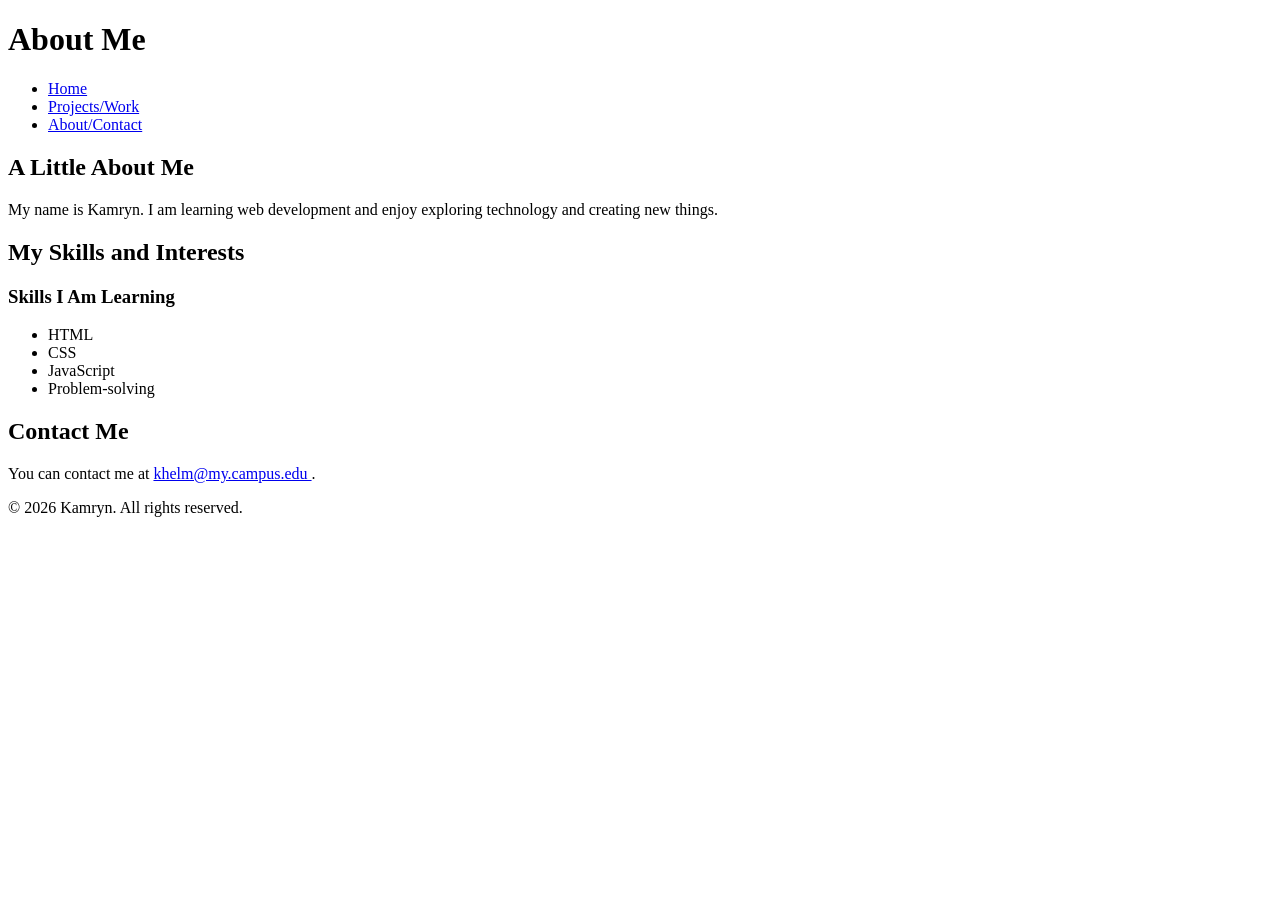
==== about.html @ 4e9c49fb "Add files via upload" ====
<!DOCTYPE html>
<html lang="en">
<head>
    <meta charset="UTF-8">
    <meta name="viewport" content="width=device-width, initial-scale=1.0">
    <title>About and Contact | My Portfolio</title>
</head>
<body>
    <header>
        <h1>About Me</h1>

        <nav aria-label="Main navigation">
            <ul>
                <li><a href="index.html">Home</a></li>
                <li><a href="projects.html">Projects/Work</a></li>
                <li><a href="about.html">About/Contact</a></li>
            </ul>
        </nav>
    </header>

    <main>
        <section>
            <h2>A Little About Me</h2>
            <p>
                My name is Kamryn. I am learning web development
                and enjoy exploring technology and creating new things.
            </p>
        </section>

        <section>
            <h2>My Skills and Interests</h2>

            <h3>Skills I Am Learning</h3>
            <ul>
                <li>HTML</li>
                <li>CSS</li>
                <li>JavaScript</li>
                <li>Problem-solving</li>
            </ul>
        </section>

        <section>
            <h2>Contact Me</h2>
            <p>
                You can contact me at
                <a href="khelm@my.campus.edu">
                    khelm@my.campus.edu
                </a>.
            </p>
        </section>
    </main>

    <footer>
        <p>&copy; 2026 Kamryn. All rights reserved.</p>
    </footer>
</body>
</html>
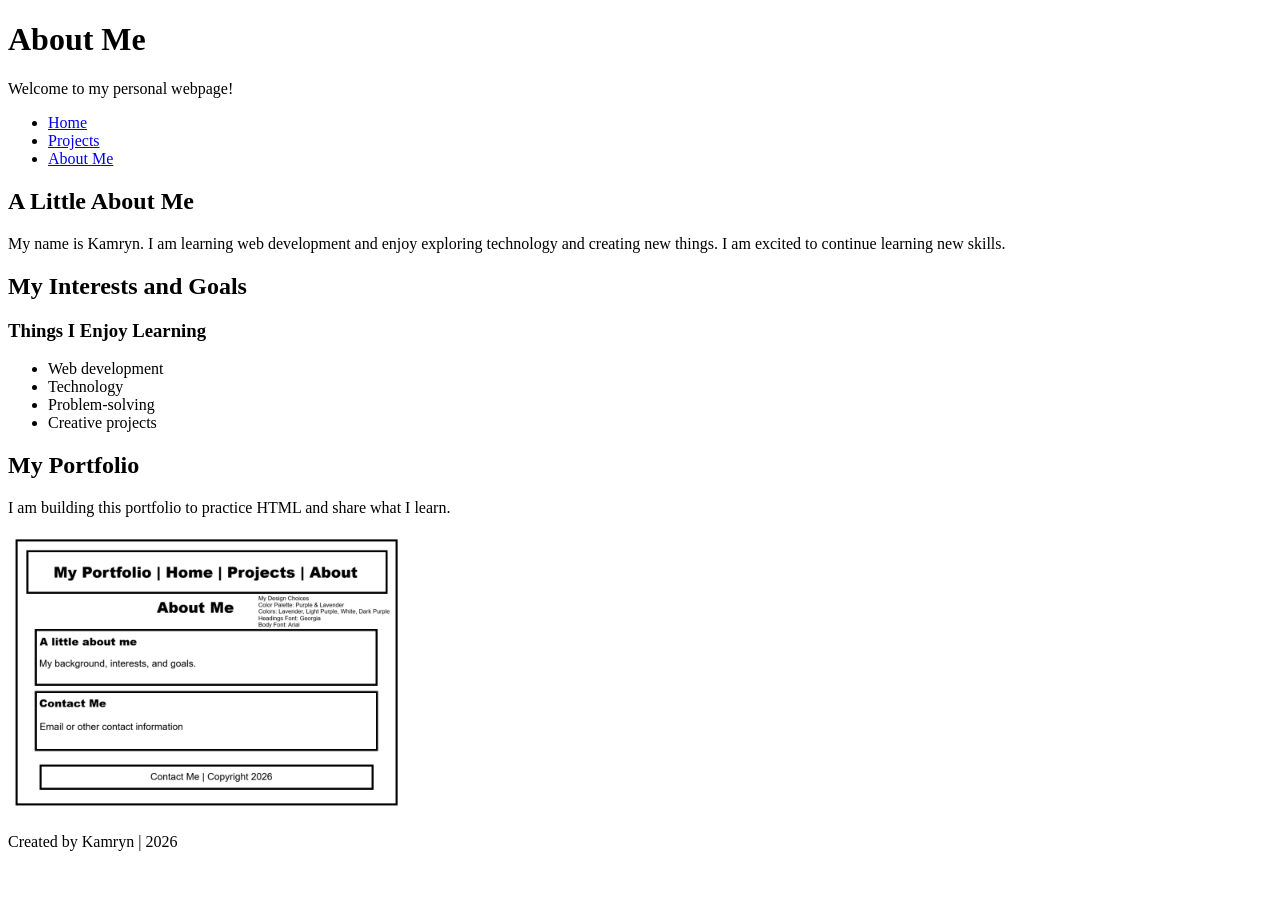
==== commit 3c69ef74: "Revise About Me page content and layout Updated the About Me page with new content and structure." ====
--- a/about.html
+++ b/about.html
@@ -4,20 +4,22 @@
 <head>
     <meta charset="UTF-8">
     <meta name="viewport" content="width=device-width, initial-scale=1.0">
-    <title>About and Contact | My Portfolio</title>
+    <title>About Me | My Portfolio</title>
 </head>
 <body>
+
     <header>
         <h1>About Me</h1>
+        <p>Welcome to my personal webpage!</p>
+    </header>
 
-        <nav aria-label="Main navigation">
-            <ul>
-                <li><a href="index.html">Home</a></li>
-                <li><a href="projects.html">Projects/Work</a></li>
-                <li><a href="about.html">About/Contact</a></li>
-            </ul>
-        </nav>
-    </header>
+    <nav>
+        <ul>
+            <li><a href="index.html">Home</a></li>
+            <li><a href="projects.html">Projects</a></li>
+            <li><a href="about.html">About Me</a></li>
+        </ul>
+    </nav>
 
     <main>
         <section>
@@ -25,34 +27,40 @@
             <p>
                 My name is Kamryn. I am learning web development
                 and enjoy exploring technology and creating new things.
+                I am excited to continue learning new skills.
             </p>
         </section>
 
         <section>
-            <h2>My Skills and Interests</h2>
-
-            <h3>Skills I Am Learning</h3>
-            <ul>
-                <li>HTML</li>
-                <li>CSS</li>
-                <li>JavaScript</li>
-                <li>Problem-solving</li>
-            </ul>
+            <h2>My Interests and Goals</h2>
+            <article>
+                <h3>Things I Enjoy Learning</h3>
+                <ul>
+                    <li>Web development</li>
+                    <li>Technology</li>
+                    <li>Problem-solving</li>
+                    <li>Creative projects</li>
+                </ul>
+            </article>
         </section>
 
         <section>
-            <h2>Contact Me</h2>
+            <h2>My Portfolio</h2>
             <p>
-                You can contact me at
-                <a href="khelm@my.campus.edu">
-                    khelm@my.campus.edu
-                </a>.
+                I am building this portfolio to practice HTML
+                and share what I learn.
             </p>
+            <img
+                src="about-contact-wireframe.png"
+                alt="Wireframe sketch showing the planned layout of my about and contact webpage"
+                width="400"
+            >
         </section>
     </main>
 
     <footer>
-        <p>&copy; 2026 Kamryn. All rights reserved.</p>
+        <p>Created by Kamryn | 2026</p>
     </footer>
+
 </body>
 </html>
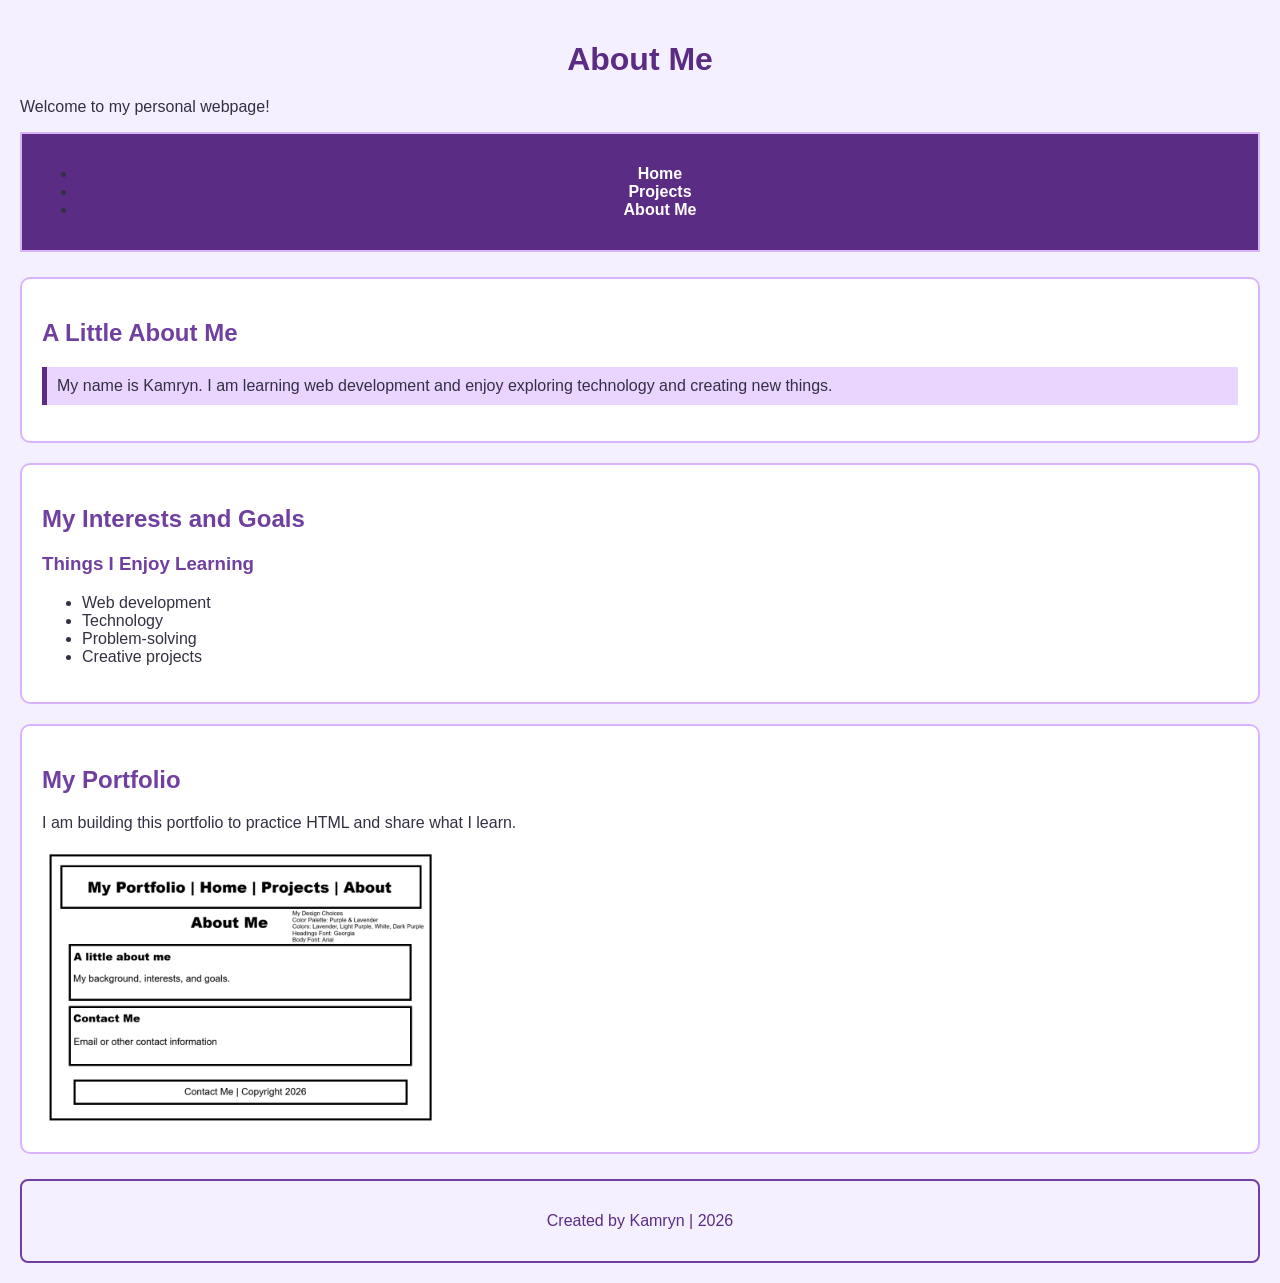
==== commit cad5e3e7: "Add files via upload" ====
--- a/about.html
+++ b/about.html
@@ -5,6 +5,7 @@
     <meta charset="UTF-8">
     <meta name="viewport" content="width=device-width, initial-scale=1.0">
     <title>About Me | My Portfolio</title>
+    <link rel="stylesheet" href="style.css">
 </head>
 <body>
 
@@ -24,11 +25,7 @@
     <main>
         <section>
             <h2>A Little About Me</h2>
-            <p>
-                My name is Kamryn. I am learning web development
-                and enjoy exploring technology and creating new things.
-                I am excited to continue learning new skills.
-            </p>
+           <p class="highlight">My name is Kamryn. I am learning web development and enjoy exploring technology and creating new things.</p>
         </section>
 
         <section>
@@ -58,9 +55,9 @@
         </section>
     </main>
 
-    <footer>
-        <p>Created by Kamryn | 2026</p>
-    </footer>
+   <footer id="contact">
+    <p>Created by Kamryn | 2026</p>
+</footer>
 
 </body>
 </html>
--- a/style.css
+++ b/style.css
@@ -0,0 +1,71 @@
+
+/* Overall page style */
+body {
+    background-color: #F5F0FF;
+    color: #333044;
+    font-family: Arial, sans-serif;
+    margin: 0;
+    padding: 20px;
+}
+
+/* Main heading */
+h1 {
+    color: #5B2C83;
+    text-align: center;
+    margin-bottom: 20px;
+}
+
+/* Other headings */
+h2, h3 {
+    color: #7040A0;
+    margin-top: 20px;
+}
+
+/* Navigation area */
+nav {
+    background-color: #5B2C83;
+    padding: 15px;
+    margin-bottom: 25px;
+    border: 2px solid #D8B4FE;
+    text-align: center;
+}
+
+/* Navigation links */
+nav a {
+    color: #FFFFFF;
+    margin: 0 12px;
+    text-decoration: none;
+    font-weight: bold;
+}
+
+/* Content sections */
+section {
+    background-color: #FFFFFF;
+    margin: 20px 0;
+    padding: 20px;
+    border: 2px solid #D8B4FE;
+    border-radius: 10px;
+}
+
+/* Class selector */
+.highlight {
+    background-color: #E9D5FF;
+    padding: 10px;
+    border-left: 5px solid #5B2C83;
+}
+
+/* ID selector */
+#contact {
+    margin-top: 25px;
+    padding: 15px;
+    border: 2px solid #7040A0;
+    border-radius: 8px;
+}
+
+/* Footer */
+footer {
+    text-align: center;
+    margin-top: 30px;
+    padding: 15px;
+    color: #5B2C83;
+}
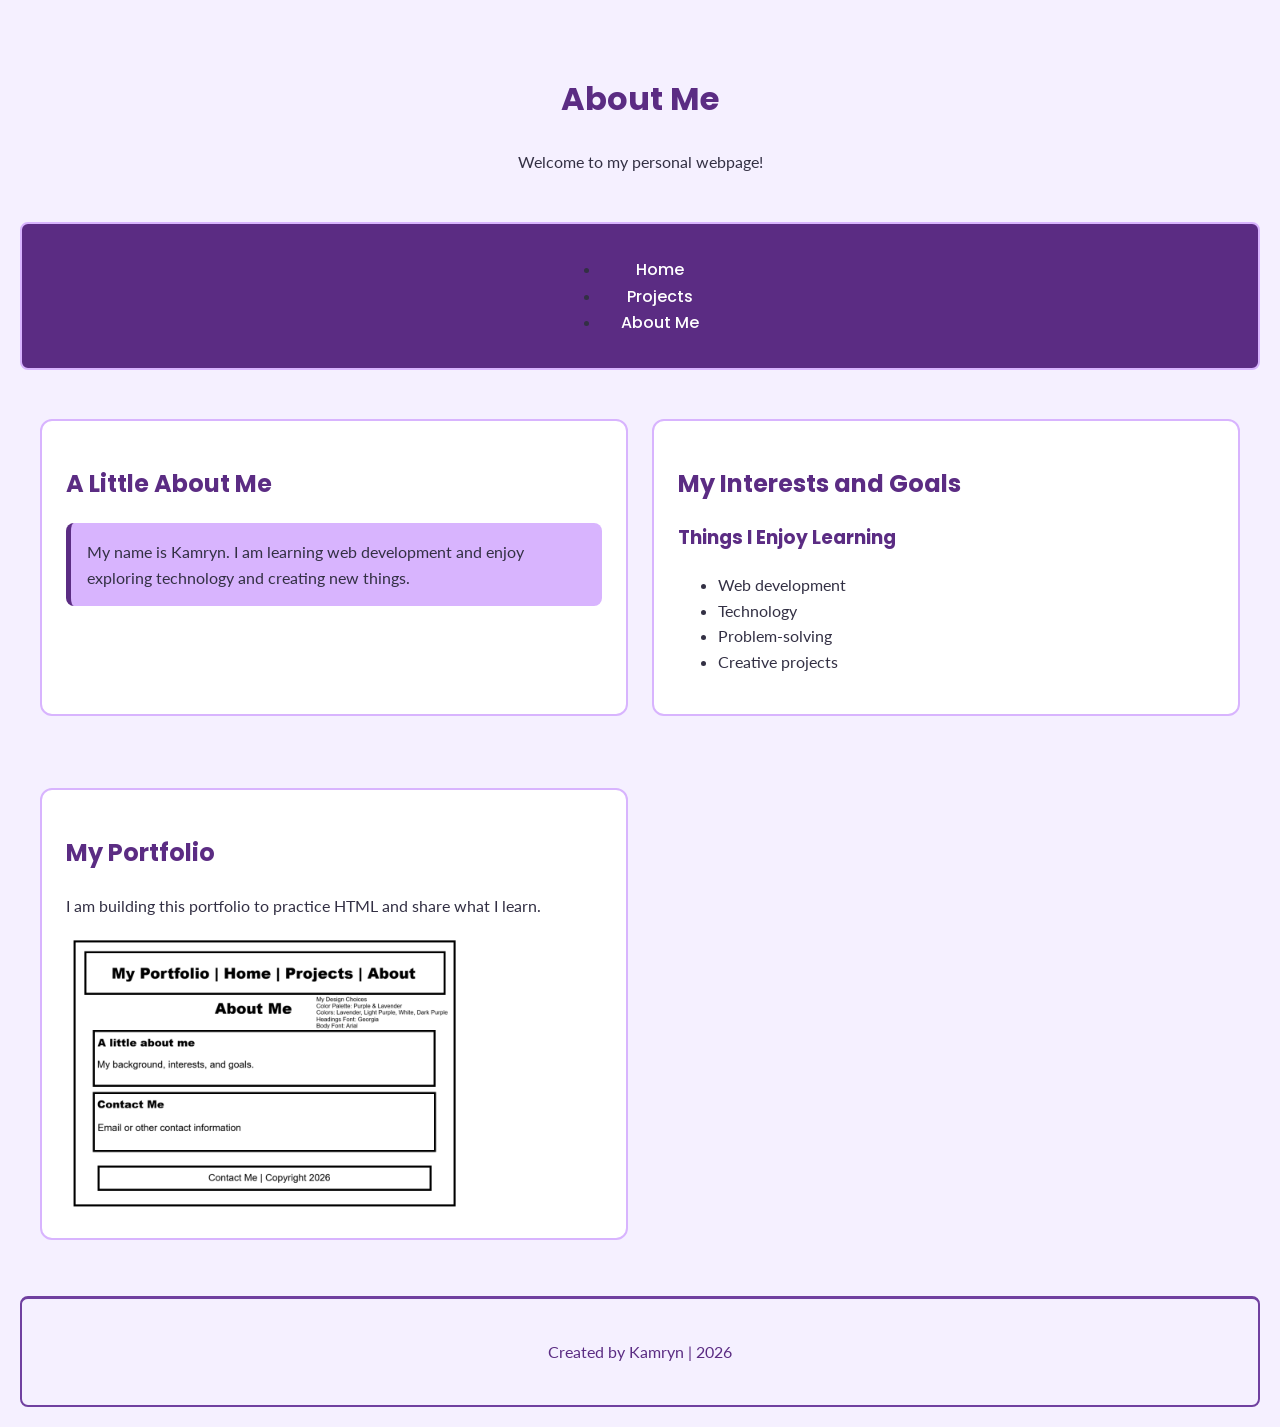
==== commit b0299c7e: "Add files via upload" ====
--- a/about.html
+++ b/about.html
@@ -5,6 +5,9 @@
     <meta charset="UTF-8">
     <meta name="viewport" content="width=device-width, initial-scale=1.0">
     <title>About Me | My Portfolio</title>
+    <link rel="preconnect" href="https://fonts.googleapis.com">
+<link rel="preconnect" href="https://fonts.gstatic.com" crossorigin>
+<link href="https://fonts.googleapis.com/css2?family=Lato:wght@400;700&family=Poppins:wght@400;500;600;700&display=swap" rel="stylesheet">
     <link rel="stylesheet" href="style.css">
 </head>
 <body>
--- a/style.css
+++ b/style.css
@@ -69,3 +69,251 @@
     padding: 15px;
     color: #5B2C83;
 }
+
+/* Responsive layout for Homework 3 */
+
+/* Use border-box sizing to help prevent overflow */
+* {
+    box-sizing: border-box;
+}
+
+/* Keep images inside their containers */
+img {
+    max-width: 100%;
+    height: auto;
+}
+
+/* Multi-column layout using CSS Grid */
+main {
+    display: grid;
+    grid-template-columns: repeat(2, minmax(0, 1fr));
+    gap: 20px;
+    width: 100%;
+    max-width: 1200px;
+    margin: 0 auto;
+}
+
+/* Keep each section from overflowing its grid column */
+main > section {
+    min-width: 0;
+}
+
+/* Make navigation links wrap when needed */
+nav {
+    display: flex;
+    flex-wrap: wrap;
+    justify-content: center;
+    align-items: center;
+    gap: 12px;
+}
+
+/* Tablet layout: one column at 768px and below */
+@media (max-width: 768px) {
+    main {
+        grid-template-columns: 1fr;
+        gap: 16px;
+    }
+
+    body {
+        padding: 16px;
+    }
+
+    nav a {
+        margin: 4px;
+    }
+}
+
+/* Mobile layout: smaller spacing at 320px and below */
+@media (max-width: 480px) {
+    body {
+        padding: 10px;
+    }
+
+    nav {
+        padding: 10px;
+        gap: 8px;
+    }
+
+    nav a {
+        margin: 2px;
+        overflow-wrap: anywhere;
+    }
+
+    section {
+        padding: 14px;
+        margin: 12px 0;
+    }
+
+    h1 {
+        font-size: 1.6rem;
+        overflow-wrap: anywhere;
+    }
+}
+
+/* ==================================
+   PORTFOLIO DESIGN SYSTEM
+   ================================== */
+
+/* Color palette and spacing */
+:root {
+    --color-background: #F5F0FF;
+    --color-primary: #5B2C83;
+    --color-secondary: #D8B4FE;
+    --color-accent: #7040A0;
+    --color-white: #FFFFFF;
+    --color-text: #333044;
+
+    --space-1: 8px;
+    --space-2: 16px;
+    --space-3: 24px;
+    --space-4: 32px;
+    --space-5: 40px;
+}
+
+/* General page styling */
+body {
+    background-color: var(--color-background);
+    color: var(--color-text);
+    font-family: "Lato", sans-serif;
+    line-height: 1.6;
+}
+
+/* Heading fonts */
+h1, h2, h3 {
+    font-family: "Poppins", sans-serif;
+    color: var(--color-primary);
+}
+
+/* Main page heading */
+h1 {
+    margin-bottom: var(--space-3);
+}
+
+/* Content sections */
+section {
+    margin: var(--space-3) 0;
+    padding: var(--space-3);
+    border: 2px solid var(--color-secondary);
+    border-radius: 12px;
+    background-color: var(--color-white);
+}
+
+/* Highlighted content */
+.highlight {
+    background-color: var(--color-secondary);
+    padding: var(--space-2);
+    border-radius: 8px;
+}
+
+/* Contact footer */
+#contact {
+    margin-top: var(--space-4);
+    padding: var(--space-3);
+    border-top: 3px solid var(--color-accent);
+}
+
+/* ==================================
+   PORTFOLIO LAYOUT
+   ================================== */
+
+/* Header layout */
+header {
+    text-align: center;
+    padding: var(--space-4) var(--space-2);
+}
+
+/* Navigation using Flexbox */
+nav {
+    display: flex;
+    flex-wrap: wrap;
+    justify-content: center;
+    align-items: center;
+    gap: var(--space-2);
+    background-color: var(--color-primary);
+    padding: var(--space-2);
+    border-radius: 8px;
+}
+
+/* Navigation links */
+nav a {
+    color: var(--color-white);
+    text-decoration: none;
+    font-family: "Poppins", sans-serif;
+    font-weight: 500;
+    padding: var(--space-1);
+}
+
+/* Navigation hover effect */
+nav a:hover {
+    color: var(--color-secondary);
+}
+
+/* Main content using CSS Grid */
+main {
+    display: grid;
+    grid-template-columns: repeat(2, minmax(0, 1fr));
+    gap: var(--space-3);
+    max-width: 1200px;
+    width: 100%;
+    margin: 0 auto;
+}
+
+/* Prevent content from overflowing */
+main > section {
+    min-width: 0;
+}
+
+/* Footer styling */
+footer {
+    text-align: center;
+    padding: var(--space-3);
+    margin-top: var(--space-4);
+}
+
+/* Keep images responsive */
+img {
+    max-width: 100%;
+    height: auto;
+    display: block;
+}
+/* ==================================
+   RESPONSIVE DESIGN
+   ================================== */
+
+/* Tablet screens */
+@media (max-width: 768px) {
+    main {
+        grid-template-columns: 1fr;
+    }
+
+    body {
+        padding: 16px;
+    }
+
+    nav {
+        gap: 8px;
+    }
+}
+
+/* Small mobile screens */
+@media (max-width: 480px) {
+    body {
+        padding: 8px;
+    }
+
+    header {
+        padding: 16px 8px;
+    }
+
+    section {
+        padding: 16px;
+    }
+
+    h1 {
+        font-size: 1.6rem;
+    }
+
+    nav a {
+        padding: 4px;
+    }
+}
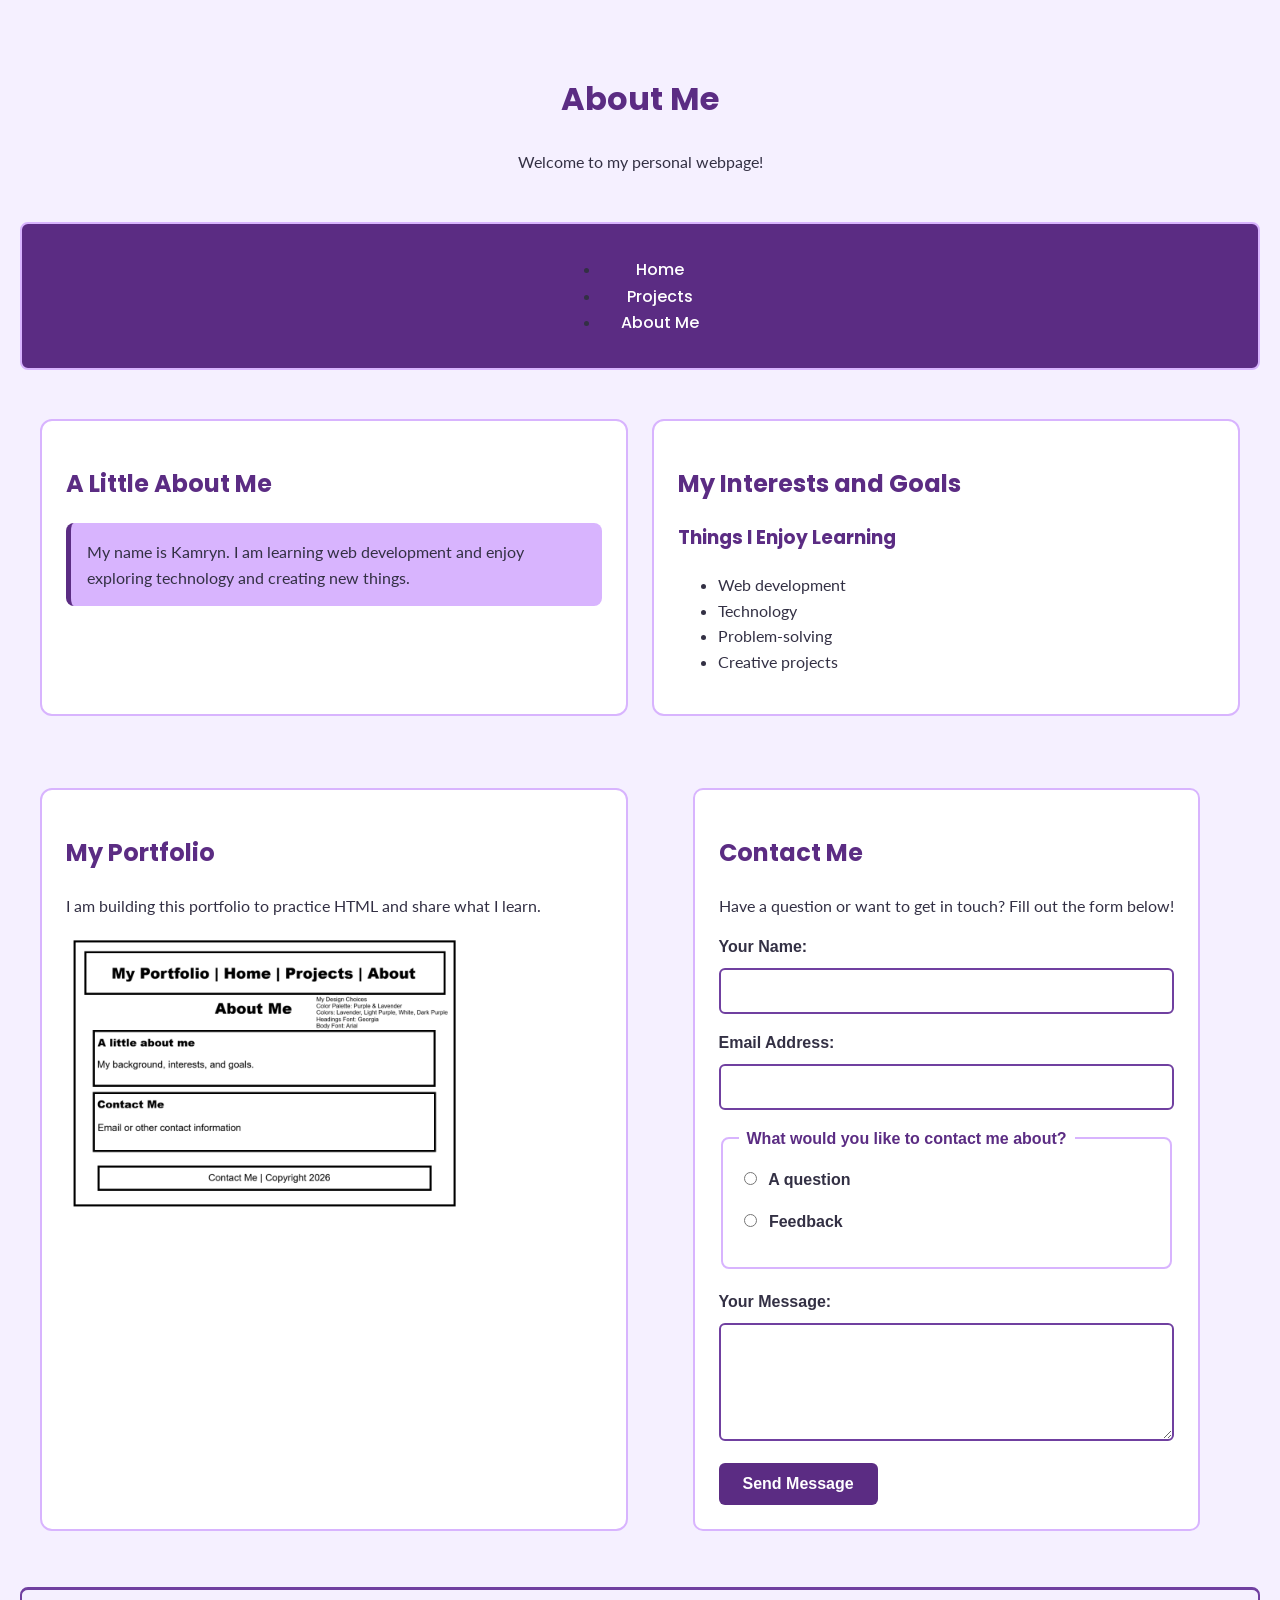
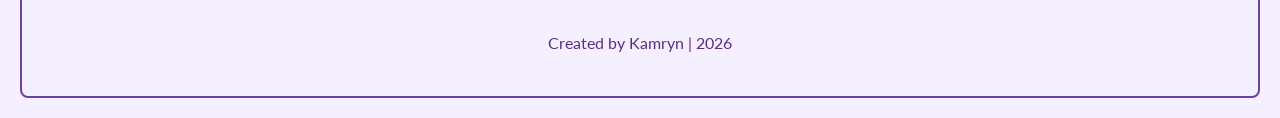
==== commit 72371a54: "Add files via upload Add accessible contact form and update README" ====
--- a/about.html
+++ b/about.html
@@ -11,13 +11,13 @@
     <link rel="stylesheet" href="style.css">
 </head>
 <body>
-
+<a class="skip-link" href="#main-content">Skip to main content</a>
     <header>
         <h1>About Me</h1>
         <p>Welcome to my personal webpage!</p>
     </header>
 
-    <nav>
+    <nav aria-label="Main navigation">
         <ul>
             <li><a href="index.html">Home</a></li>
             <li><a href="projects.html">Projects</a></li>
@@ -25,7 +25,7 @@
         </ul>
     </nav>
 
-    <main>
+    <main id="main-content">
         <section>
             <h2>A Little About Me</h2>
            <p class="highlight">My name is Kamryn. I am learning web development and enjoy exploring technology and creating new things.</p>
@@ -56,6 +56,50 @@
                 width="400"
             >
         </section>
+
+<section id="contact-form">
+    <h2>Contact Me</h2>
+    <p>Have a question or want to get in touch? Fill out the form below!</p>
+
+    <form action="#" method="post">
+
+        <div class="form-group">
+            <label for="name">Your Name:</label>
+            <input type="text" id="name" name="name" required>
+        </div>
+
+        <div class="form-group">
+            <label for="email">Email Address:</label>
+            <input type="email" id="email" name="email" required>
+        </div>
+
+        <fieldset>
+            <legend>What would you like to contact me about?</legend>
+
+            <div class="form-group">
+                <label for="question">
+                    <input type="radio" id="question" name="reason" value="question">
+                    A question
+                </label>
+            </div>
+
+            <div class="form-group">
+                <label for="feedback">
+                    <input type="radio" id="feedback" name="reason" value="feedback">
+                    Feedback
+                </label>
+            </div>
+        </fieldset>
+
+        <div class="form-group">
+            <label for="message">Your Message:</label>
+            <textarea id="message" name="message" rows="5" required></textarea>
+        </div>
+
+        <button type="submit">Send Message</button>
+
+    </form>
+</section>
     </main>
 
    <footer id="contact">
--- a/style.css
+++ b/style.css
@@ -316,4 +316,103 @@
     nav a {
         padding: 4px;
     }
-}+}
+/* Accessibility improvements */
+
+/* Skip link */
+.skip-link {
+    position: absolute;
+    top: -100px;
+    left: 8px;
+    background-color: #5B2C83;
+    color: #FFFFFF;
+    padding: 12px 16px;
+    z-index: 1000;
+    border-radius: 8px;
+}
+
+/* Show skip link when focused */
+.skip-link:focus {
+    top: 8px;
+}
+
+/* Visible keyboard focus */
+a:focus-visible {
+    outline: 3px solid #7040A0;
+    outline-offset: 4px;
+}
+
+/* Contact form styling */
+
+#contact-form {
+    background-color: #FFFFFF;
+    padding: 24px;
+    margin: 24px auto;
+    border: 2px solid #D8B4FE;
+    border-radius: 10px;
+    max-width: 600px;
+}
+
+#contact-form label {
+    display: block;
+    color: #333044;
+    font-weight: bold;
+    margin-bottom: 8px;
+}
+
+#contact-form input,
+#contact-form textarea {
+    width: 100%;
+    padding: 12px;
+    margin-bottom: 16px;
+    border: 2px solid #7040A0;
+    border-radius: 6px;
+    font-family: Arial, sans-serif;
+    font-size: 16px;
+    color: #333044;
+}
+
+#contact-form fieldset {
+    border: 2px solid #D8B4FE;
+    border-radius: 8px;
+    padding: 16px;
+    margin-bottom: 20px;
+}
+
+#contact-form legend {
+    color: #5B2C83;
+    font-weight: bold;
+    padding: 0 8px;
+}
+
+#contact-form input[type="radio"] {
+    width: auto;
+    margin-right: 8px;
+}
+
+#contact-form button {
+    background-color: #5B2C83;
+    color: #FFFFFF;
+    padding: 12px 24px;
+    border: none;
+    border-radius: 6px;
+    font-size: 16px;
+    font-weight: bold;
+    cursor: pointer;
+}
+
+#contact-form button:hover {
+    background-color: #7040A0;
+}
+
+#contact-form input:focus-visible,
+#contact-form textarea:focus-visible,
+#contact-form button:focus-visible {
+    outline: 3px solid #7040A0;
+    outline-offset: 3px;
+}
+
+#contact-form input:focus:invalid,
+#contact-form textarea:focus:invalid {
+    border: 2px solid #B42318;
+}
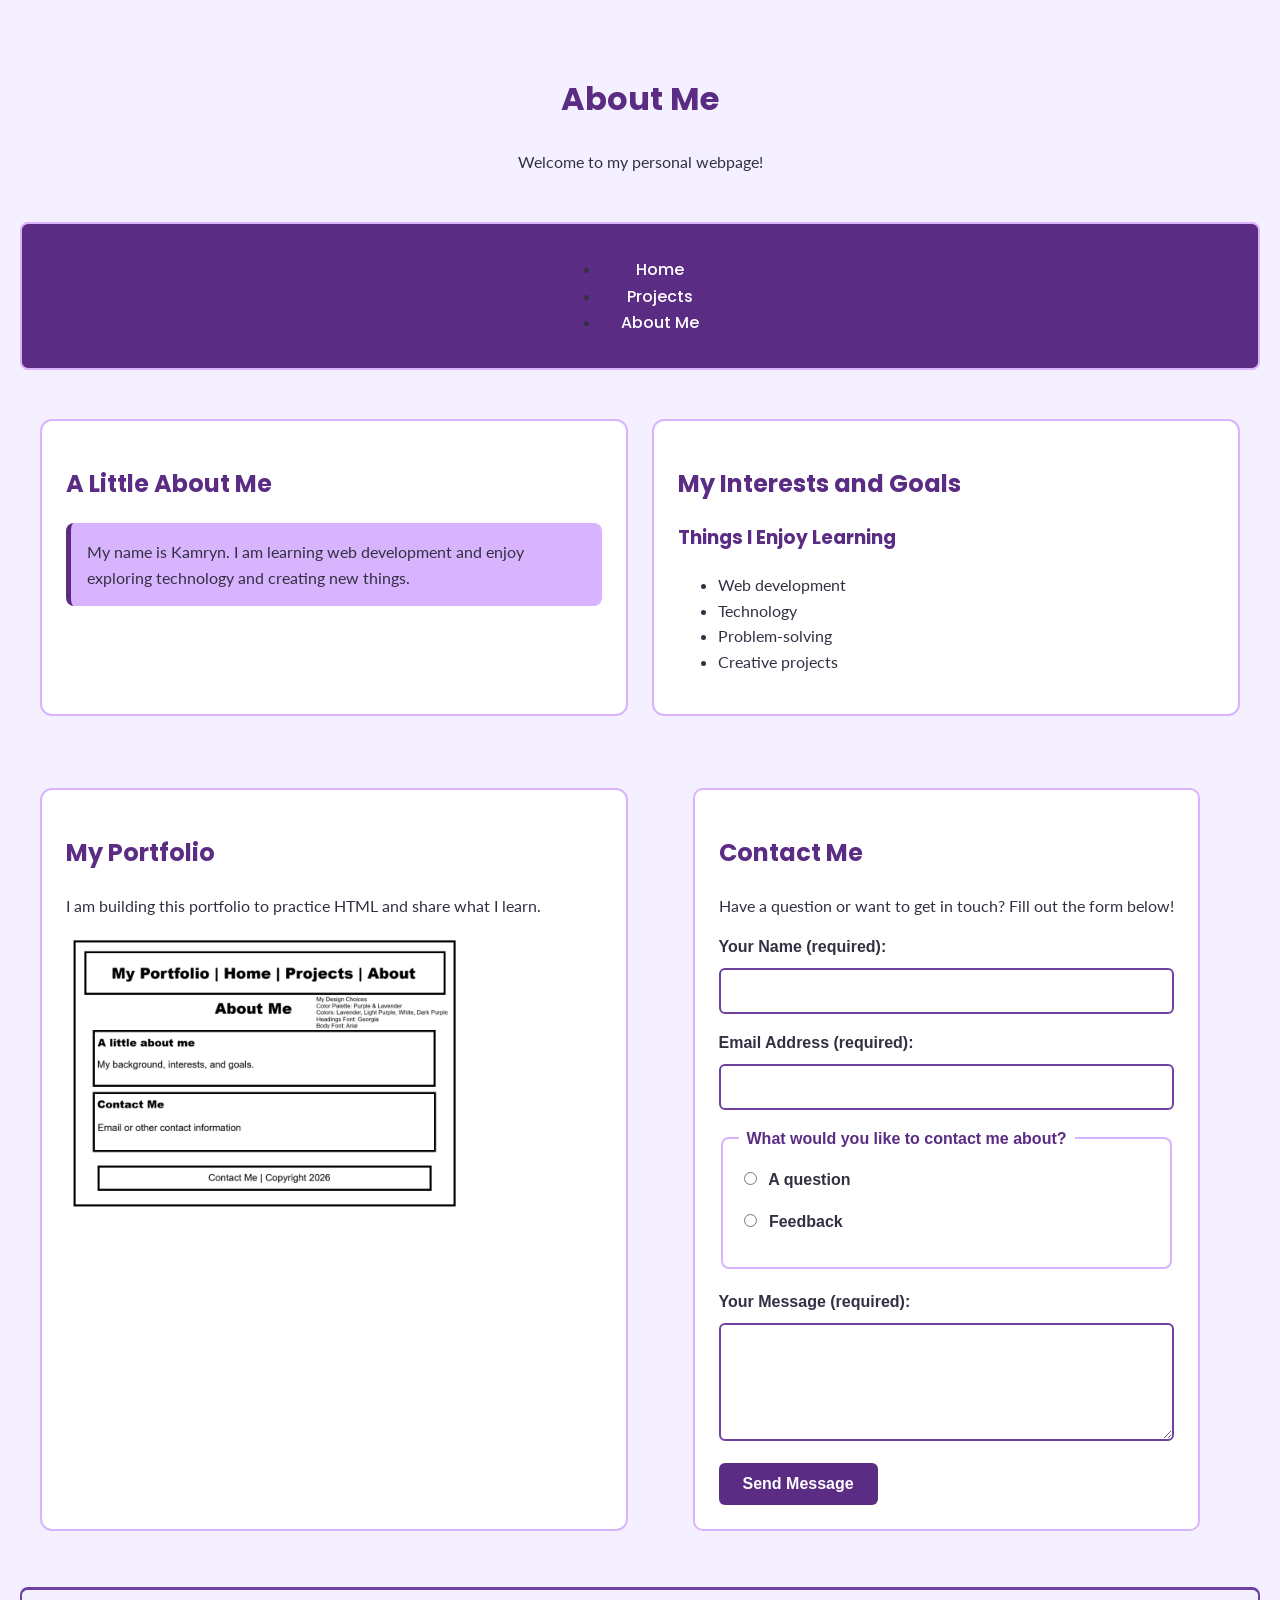
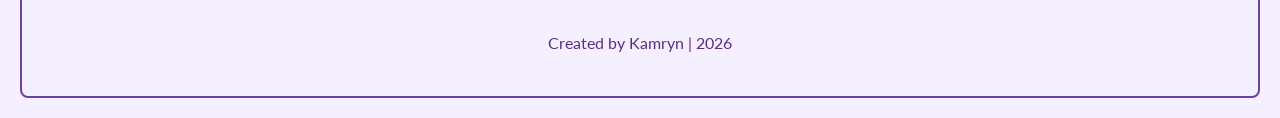
==== commit b10bb1ba: "Add files via upload Add JavaScript interactions, accessible form validation, and API fetch" ====
--- a/about.html
+++ b/about.html
@@ -61,16 +61,20 @@
     <h2>Contact Me</h2>
     <p>Have a question or want to get in touch? Fill out the form below!</p>
 
-    <form action="#" method="post">
+    <form id="contact-validation" action="#" method="post">
 
         <div class="form-group">
-            <label for="name">Your Name:</label>
-            <input type="text" id="name" name="name" required>
+            <label for="name">Your Name (required):</label>
+<input type="text" id="name" name="name" required
+       aria-describedby="name-error">
+<p id="name-error" class="error-message" aria-live="polite"></p>
         </div>
 
         <div class="form-group">
-            <label for="email">Email Address:</label>
-            <input type="email" id="email" name="email" required>
+            <label for="email">Email Address (required):</label>
+<input type="email" id="email" name="email" required
+       aria-describedby="email-error">
+<p id="email-error" class="error-message" aria-live="polite"></p>
         </div>
 
         <fieldset>
@@ -92,12 +96,14 @@
         </fieldset>
 
         <div class="form-group">
-            <label for="message">Your Message:</label>
-            <textarea id="message" name="message" rows="5" required></textarea>
+            <label for="message">Your Message (required):</label>
+<textarea id="message" name="message" rows="5" required
+          aria-describedby="message-error"></textarea>
+<p id="message-error" class="error-message" aria-live="polite"></p>
         </div>
 
         <button type="submit">Send Message</button>
-
+<p id="form-success" role="status"></p>
     </form>
 </section>
     </main>
@@ -105,6 +111,6 @@
    <footer id="contact">
     <p>Created by Kamryn | 2026</p>
 </footer>
-
+<script src="script.js"></script>
 </body>
 </html>
--- a/style.css
+++ b/style.css
@@ -416,3 +416,83 @@
 #contact-form textarea:focus:invalid {
     border: 2px solid #B42318;
 }
+
+/* Show and hide projects button */
+
+#toggle-projects {
+    background-color: #5B2C83;
+    color: #FFFFFF;
+    padding: 12px 24px;
+    border: none;
+    border-radius: 6px;
+    font-size: 16px;
+    font-weight: bold;
+    cursor: pointer;
+    margin: 16px 0;
+}
+
+#toggle-projects:hover {
+    background-color: #7040A0;
+}
+
+#toggle-projects:focus-visible {
+    outline: 3px solid #7040A0;
+    outline-offset: 4px;
+}
+/* Accessible form error messages */
+
+#contact-form .error-message {
+    color: #B42318;
+    font-size: 14px;
+    font-weight: bold;
+    margin: 0 0 16px;
+}
+
+#contact-form .error-message:empty {
+    margin: 0;
+}
+
+#contact-form [aria-invalid="true"] {
+    border: 2px solid #B42318;
+}
+/* Form validation success message */
+
+#form-success {
+    color: #166534;
+    font-weight: bold;
+    margin-top: 16px;
+}
+
+#form-success:empty {
+    margin: 0;
+}
+/* Random Fun Fact styling */
+
+#fact-button {
+    background-color: #5B2C83;
+    color: #FFFFFF;
+    padding: 12px 24px;
+    border: none;
+    border-radius: 6px;
+    font-size: 16px;
+    font-weight: bold;
+    cursor: pointer;
+}
+
+#fact-button:hover {
+    background-color: #7040A0;
+}
+
+#fact-button:focus-visible {
+    outline: 3px solid #7040A0;
+    outline-offset: 4px;
+}
+
+#fact-display {
+    background-color: #E9D5FF;
+    color: #333044;
+    padding: 16px;
+    margin-top: 16px;
+    border-radius: 8px;
+    line-height: 1.6;
+}
